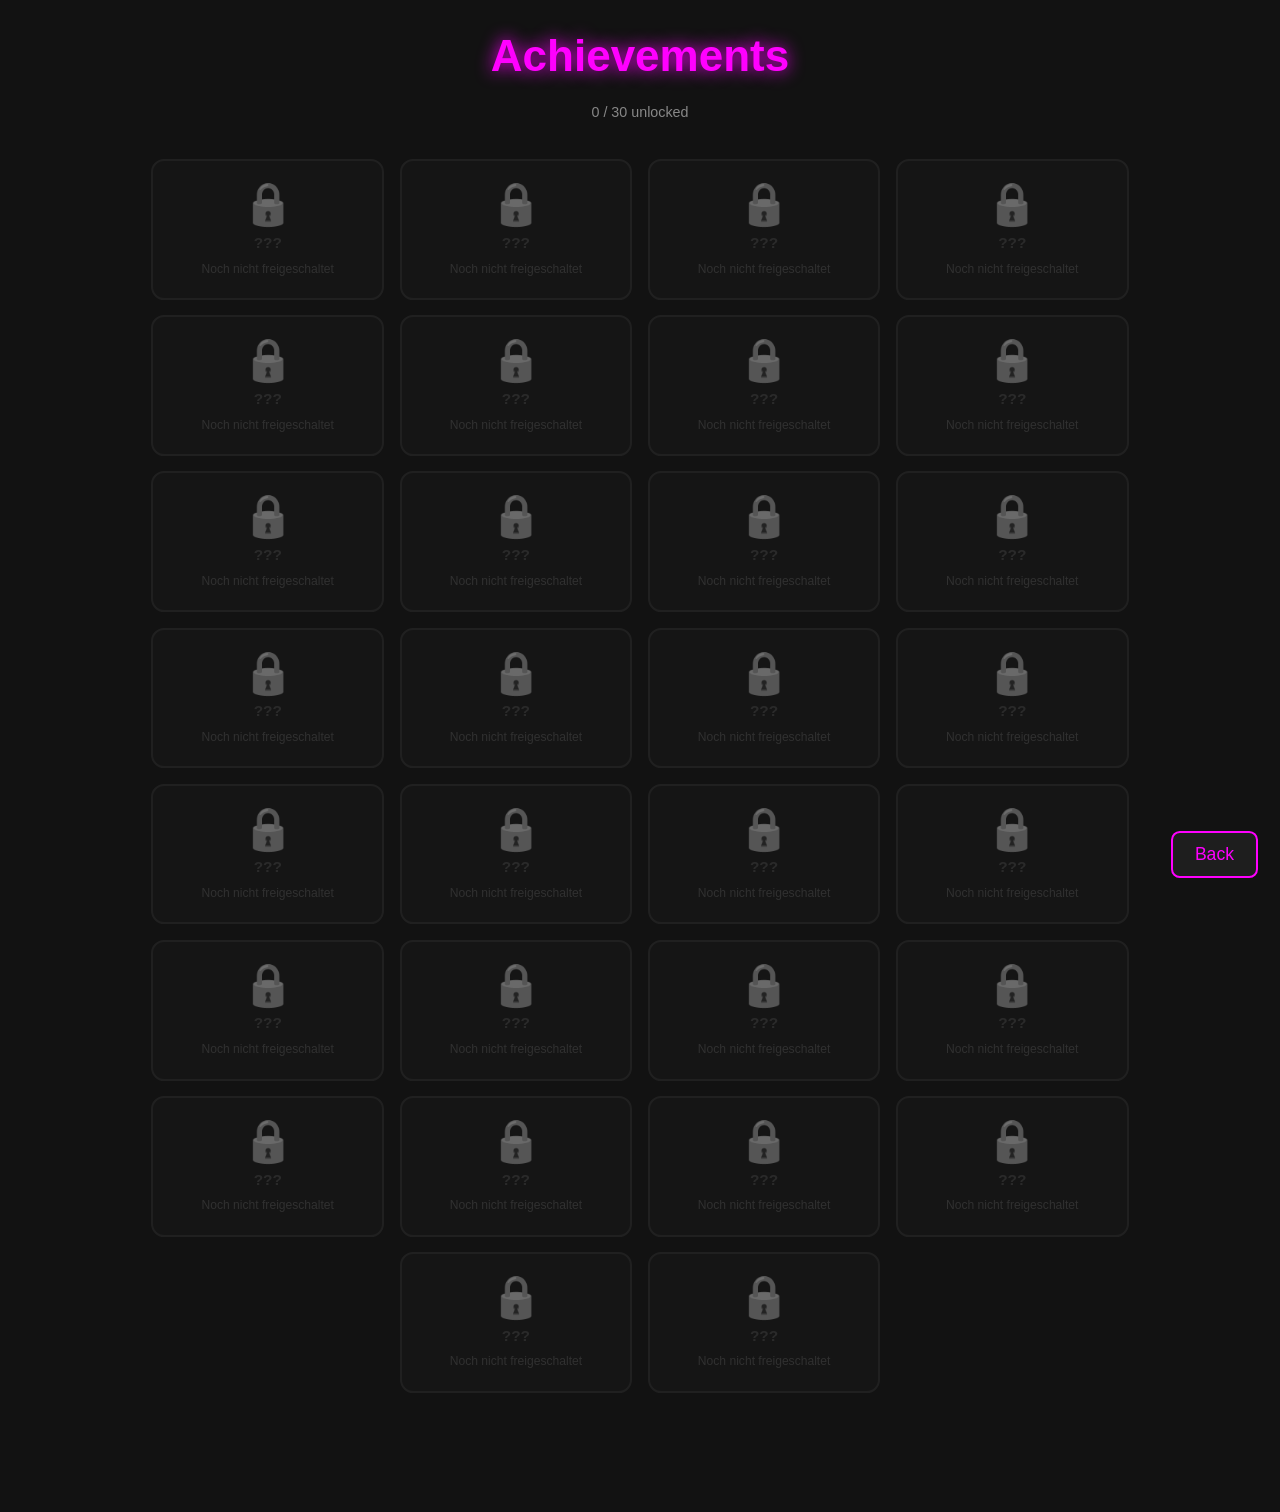
==== achievements.html @ 86df2f3c "Patch V8.0" ====
<!DOCTYPE html>
<html lang="de">
<head>
    <meta charset="UTF-8">
    <title>Achievements – Ani Ranker</title>
    <link rel="icon" type="image/png" href="assets/icon.png">
    <link rel="stylesheet" href="style.css">
    <style>
        html { zoom: 1.10; }

        .ach-header {
            display: flex;
            flex-direction: column;
            align-items: center;
            margin-bottom: 8px;
        }

        .ach-counter {
            color: #888;
            font-size: 13px;
            margin-top: -6px;
            margin-bottom: 18px;
        }

        .ach-grid {
            display: flex;
            flex-wrap: wrap;
            gap: 14px;
            justify-content: center;
            padding: 10px 20px 100px;
            max-width: 900px;
            margin: 0 auto;
        }

        .ach-card {
            background: #1a1a1a;
            border: 2px solid #ff00ff;
            border-radius: 12px;
            width: 180px;
            padding: 20px 14px 18px;
            display: flex;
            flex-direction: column;
            align-items: center;
            gap: 8px;
            text-align: center;
            box-shadow: 0 0 12px #ff00ff44;
            transition: transform 0.15s, box-shadow 0.2s;
        }

        .ach-card:hover {
            transform: translateY(-3px);
            box-shadow: 0 0 22px #ff00ff88;
        }

        .ach-card.locked {
            border-color: #333;
            box-shadow: none;
            opacity: 0.45;
            filter: grayscale(1);
        }

        .ach-card.locked:hover {
            transform: none;
            box-shadow: none;
        }

        .ach-icon {
            font-size: 38px;
            line-height: 1;
        }

        .ach-title {
            font-size: 14px;
            font-weight: bold;
            color: #ff00ff;
        }

        .ach-desc {
            font-size: 11px;
            color: #aaa;
            line-height: 1.45;
        }

        .ach-card.locked .ach-desc {
            color: #555;
        }

        .ach-lock-icon {
            font-size: 13px;
            color: #555;
            margin-top: 2px;
        }

        .ach-date {
            font-size: 10px;
            color: #555;
            margin-top: 2px;
        }
    </style>
</head>
<body>

<div class="ach-header">
    <h1>Achievements</h1>
    <p class="ach-counter" id="ach-counter"></p>
</div>

<div class="ach-grid" id="ach-grid"></div>

<a href="index.html"><button class="back-btn">Back</button></a>

<script src="achievements.js"></script>
<script>
    const grid = document.getElementById('ach-grid');
    const counter = document.getElementById('ach-counter');
    const unlocked = achGetUnlocked();

    counter.textContent = `${unlocked.length} / ${ACHIEVEMENTS.length} unlocked`;

    // Freigeschaltete zuerst
    const sorted = [...ACHIEVEMENTS].sort((a, b) => {
        const aU = unlocked.includes(a.id);
        const bU = unlocked.includes(b.id);
        if (aU && !bU) return -1;
        if (!aU && bU) return 1;
        return 0;
    });

    for (const ach of sorted) {
        const isUnlocked = unlocked.includes(ach.id);
        const card = document.createElement('div');
        card.className = 'ach-card' + (isUnlocked ? '' : ' locked');
        card.innerHTML = `
            <div class="ach-icon">${isUnlocked ? ach.icon : '🔒'}</div>
            <div class="ach-title">${isUnlocked ? ach.title : '???'}</div>
            <div class="ach-desc">${isUnlocked ? ach.desc : 'Noch nicht freigeschaltet'}</div>
        `;
        grid.appendChild(card);
    }
</script>
</body>
</html>
---- style.css ----
body {
    background: #121212;
    color: white;
    text-align: center;
    font-family: sans-serif;
}

/* Titel */
h1 {
    font-size: 40px;
    color: #ff00ff; /* Magenta */
    margin-top: 20px;
}

/* Slots */
#slots {
    display: flex;
    justify-content: center;
    gap: 20px;
    margin: 20px;
}

.slot {
    display: flex;
    flex-direction: column;
    align-items: center;
}

/* Boxen */
.box {
    width: 150px;
    height: 195px;
    border: 3px solid #ff00ff;
    border-radius: 10px;
    overflow: hidden;
    display: flex;
    align-items: center;
    justify-content: center;
    margin-bottom: 5px;
    background: #1e1e1e;
}

/* Buttons unter Slots */
button {
    background: #1e1e1e;
    color: #ff00ff;
    border: 2px solid #ff00ff;
    padding: 10px 20px;
    cursor: pointer;
    font-size: 16px;
}

/* Hover Effekt 🔥 */
.slot button:hover {
    background: #ff00ff;
    color: black;
}

/* Aktueller Charakter (Classic) */
#image-container {
    display: flex;
    justify-content: center;
}

#image-container img {
    width: 150px;
    height: 195px;
    object-fit: cover;
    border: 3px solid #ff00ff;
    border-radius: 10px;
    box-shadow: 0 0 28px #ff00ffbb;
    margin: 16px 0 8px;
}

/* Control Buttons */
#controls button {
    background: #1e1e1e;
    color: #ff00ff;
    border: 2px solid #ff00ff;
    padding: 10px 20px;
    margin: 10px;
    cursor: pointer;
}

/* Hover Effekt */
#controls button:hover {
    background: #ff00ff;
    color: black;
}

/* Bilder in Slots skalieren */
.box img {
    width: 100%;
    height: 100%;
    object-fit: cover;
}

.box {
    box-shadow: 0 0 10px #ff00ff55;
}

h1 {
    text-shadow: 0 0 15px #ff00ff;
}

/* Disabled Zustand klar sichtbar */
button:disabled {
    opacity: 0.3;
    cursor: not-allowed;
    border-color: #555;
    color: #555;
}

/* Speziell für Slot Buttons */
.slot button:disabled {
    background: #111;
    box-shadow: none;
}

.box {
    transition: 0.2s;
}

.box.filled {
    box-shadow: 0 0 15px #ff00ff;
}



.screen {
    display: none;
}

.screen.active {
    display: block;
}

/* KMK Layout */
#kmk-container {
    display: flex;
    justify-content: center;
    gap: 40px;
    margin-top: 40px;
}

.kmk-card {
    display: flex;
    flex-direction: column;
    align-items: center;
}

.kmk-box {
    width: 180px;
    height: 234px;
    border: 4px solid #ff00ff;
    border-radius: 10px;
    overflow: hidden;
    display: flex;
    align-items: center;
    justify-content: center;
    margin-bottom: 10px;
    box-shadow: 0 0 12px #ff00ff44;
}

/* Bilder skalieren */
.kmk-box img {
    width: 100%;
    height: 100%;
    object-fit: cover;
}

/* Buttons */
.kmk-buttons button {
    margin: 3px;
}

/* Farben nach Auswahl */
.kiss { border-color: blue; }
.marry { border-color: gold; }
.kill { border-color: red; }


.screen {
    display: none;
    position: relative;
    z-index: 1;
}

.screen.active {
    display: block;
    z-index: 10;
}

.menu {
    display: flex;
    flex-direction: column; /* 🔥 DAS ist der Key */
    align-items: center;
    gap: 10px;
    margin-top: 40px;
}

.menu a {
    width: 220px;
}

.menu a button {
    width: 100%;
}

/* KMK */
#kmk-container {
    display: flex;
    justify-content: center;
    gap: 40px;
}

.kmk-box {
    width: 180px;
    height: 234px;
    border: 3px solid #ff00ff;
    border-radius: 10px;
    overflow: hidden;
}

.kiss { border-color: blue; }
.marry { border-color: gold; }
.kill { border-color: red; }

button:disabled {
    opacity: 0.3;
    cursor: not-allowed;
}

button:hover:not(:disabled) {
    background: #ff00ff;
    color: black;
}

/* KMK Button Abstand */
.kmk-buttons {
    display: flex;
    gap: 10px;
    margin-top: 10px;
}


/* START / RESTART mittig unten */
#kmkStartBtn, #startBtn {
    position: fixed;
    bottom: 20px;
    left: 50%;
    transform: translateX(-50%);
}

.lexikon-shortcut-link {
    position: fixed;
    bottom: 20px;
    left: 70px;
    text-decoration: none;
}

.lexikon-shortcut-btn {
    width: 44px;
    height: 44px;
    padding: 0;
    display: flex;
    align-items: center;
    justify-content: center;
    border-radius: 8px;
}

/* BACK Button unten rechts */
.back-btn {
    position: fixed;
    bottom: 20px;
    right: 20px;
}

button {
    border-radius: 8px;
}

.kmk-card {
    padding: 10px;
}

/* ========== LEXIKON ========== */

#lexikon-sort-bar {
    display: flex;
    align-items: center;
    justify-content: center;
    gap: 10px;
    margin-bottom: 12px;
    color: #ccc;
    font-size: 14px;
}

#lexikon-search-bar {
    display: flex;
    justify-content: center;
    margin-bottom: 20px;
}

#lexikon-search {
    background: #1e1e1e;
    color: #ccc;
    border: 2px solid #333;
    border-radius: 6px;
    padding: 6px 14px;
    font-size: 14px;
    width: 280px;
    outline: none;
    transition: border-color 0.2s;
}

#lexikon-search::placeholder {
    color: #555;
}

#lexikon-search:focus,
#lexikon-search:hover {
    border-color: #ff00ff;
}

#lexikon-sort {
    background: #1e1e1e;
    color: #ccc;
    border: 2px solid #333;
    border-radius: 6px;
    padding: 4px 10px;
    font-size: 14px;
    cursor: pointer;
    outline: none;
    transition: border-color 0.2s;
}

#lexikon-sort:focus,
#lexikon-sort:hover {
    border-color: #ff00ff;
}

.sort-dir-btn {
    background: #1e1e1e;
    color: #ff00ff;
    border: 2px solid #ff00ff;
    border-radius: 6px;
    width: 30px;
    height: 30px;
    font-size: 12px;
    cursor: pointer;
    line-height: 1;
    transition: border-color 0.2s, color 0.2s;
    padding: 0;
}

.sort-dir-btn:hover {
    background: #ff00ff22;
}

.lexikon-grid-grouped {
    display: block !important;
    padding: 0 20px 80px !important;
}

.lexikon-group {
    max-width: 1400px;
    margin: 0 auto 32px;
}

.lexikon-group-heading {
    color: #ff00ff;
    font-size: 18px;
    border-bottom: 1px solid #333;
    padding-bottom: 6px;
    margin-bottom: 14px;
    margin-top: 0;
}

.lexikon-group-cards {
    display: flex;
    flex-wrap: wrap;
    gap: 12px;
    justify-content: flex-start;
}

#lexikon-grid {
    display: flex;
    flex-wrap: wrap;
    gap: 12px;
    justify-content: center;
    padding: 10px 20px 80px;
    max-width: 1400px;
    margin: 0 auto;
}

.lexikon-card {
    background: #1e1e1e;
    border: 2px solid #333;
    border-radius: 10px;
    cursor: pointer;
    width: 110px;
    text-align: center;
    padding: 8px;
    transition: border-color 0.2s, transform 0.15s;
    overflow: hidden;
}

.lexikon-card:hover {
    border-color: #ff00ff;
    transform: scale(1.05);
    box-shadow: 0 0 10px #ff00ff55;
}

.lexikon-card img {
    width: 90px;
    height: 90px;
    object-fit: cover;
    border-radius: 6px;
    display: block;
    margin: 0 auto;
}

.lexikon-name {
    display: block;
    font-size: 11px;
    color: #ccc;
    margin-top: 6px;
    white-space: nowrap;
    overflow: hidden;
    text-overflow: ellipsis;
}

/* Modal */
.modal-overlay {
    position: fixed;
    top: 0; left: 0;
    width: 100%; height: 100%;
    background: rgba(0, 0, 0, 0.8);
    display: flex;
    align-items: center;
    justify-content: center;
    z-index: 1000;
}

.modal-box {
    background: #1e1e1e;
    border: 2px solid #ff00ff;
    border-radius: 12px;
    padding: 28px 24px 24px;
    max-width: 360px;
    width: 90%;
    position: relative;
    text-align: center;
    box-shadow: 0 0 30px #ff00ff44;
}

.modal-close {
    position: absolute;
    top: 10px; right: 14px;
    background: none;
    border: none;
    color: #888;
    font-size: 20px;
    cursor: pointer;
    line-height: 1;
    padding: 0;
}

.modal-close:hover {
    color: #ff00ff;
}

.modal-box img {
    width: 160px;
    height: 160px;
    object-fit: cover;
    border-radius: 10px;
    border: 2px solid #555;
    margin-bottom: 12px;
}

.modal-box h2 {
    color: #ff00ff;
    margin: 0 0 14px;
    font-size: 20px;
}

#modal-table {
    width: 100%;
    border-collapse: collapse;
    text-align: left;
}

#modal-table tr {
    border-bottom: 1px solid #2a2a2a;
}

#modal-table tr:last-child {
    border-bottom: none;
}

.modal-key {
    color: #888;
    padding: 6px 10px 6px 0;
    font-size: 13px;
    white-space: nowrap;
    vertical-align: top;
}

.modal-val {
    color: #fff;
    padding: 6px 0;
    font-size: 13px;
}


/* Footer Links */
.footer-links {
    position: fixed;
    bottom: 15px;
    left: 20px;
    color: #ff00ff;
    font-size: 12px;
}

.footer-links a {
    color: #ff00ff;
    text-decoration: none;
}

.footer-links a:hover {
    text-decoration: underline;
}

@keyframes patch-glow {
    0%, 100% { color: #ff00ff; text-shadow: 0 0 4px #ff00ff; }
    50%       { color: #ff88ff; text-shadow: 0 0 12px #ff00ff, 0 0 24px #ff00ff; }
}

.patch-new {
    animation: patch-glow 1.6s ease-in-out infinite;
    font-weight: bold;
}

.win-modal-buttons {
    display: flex;
    gap: 12px;
    justify-content: center;
    margin-top: 16px;
}

.copy-share-btn {
    display: inline-flex;
    align-items: center;
    gap: 6px;
    background: none;
    border: 1px solid #ff00ff;
    color: #ff00ff;
    border-radius: 8px;
    padding: 6px 14px;
    font-size: 13px;
    cursor: pointer;
    margin-bottom: 4px;
    transition: background 0.15s, color 0.15s;
}

.copy-share-btn:hover {
    background: #ff00ff22;
}


/* Allgemeine Seiten Inhalte */
.page-content {
    text-align: center;
    margin-top: 40px;
    color: #ff00ff;
}

/* Impressum */
.impressum-content {
    display: flex;
    flex-direction: column;
    align-items: center;
    justify-content: center;
    margin-top: 80px;

    color: #ff00ff;
    gap: 10px;

    font-size: 20px;
}


/* ===== Anidle ===== */

#anidle-input-area {
    display: flex;
    justify-content: center;
    align-items: flex-start;
    gap: 8px;
    margin: 20px 0 10px;
}

#guess-btn {
    height: 41px;
    white-space: nowrap;
}

#autocomplete-wrapper {
    position: relative;
    width: 300px;
}

#guess-input {
    width: 100%;
    padding: 10px 14px;
    background: #1e1e1e;
    border: 2px solid #ff00ff;
    color: white;
    font-size: 16px;
    border-radius: 8px;
    box-sizing: border-box;
    outline: none;
}

#guess-input:focus {
    box-shadow: 0 0 8px #ff00ff;
}

#autocomplete-list {
    position: absolute;
    top: 100%;
    left: 0;
    right: 0;
    background: #1e1e1e;
    border: 2px solid #ff00ff;
    border-top: none;
    z-index: 100;
    max-height: 200px;
    overflow-y: auto;
    border-radius: 0 0 8px 8px;
}

#autocomplete-list:empty {
    display: none;
}

.autocomplete-item {
    padding: 8px 14px;
    cursor: pointer;
    color: white;
    text-align: left;
    font-size: 14px;
}

.autocomplete-item:hover {
    background: #ff00ff;
    color: black;
}

.guess-row {
    display: flex;
    justify-content: center;
    gap: 6px;
    margin: 4px 0;
}

.guess-cell {
    width: 100px;
    min-height: 70px;
    display: flex;
    align-items: center;
    justify-content: center;
    border: 2px solid #555;
    background: #1e1e1e;
    font-size: 13px;
    text-align: center;
    border-radius: 6px;
    padding: 6px;
    box-sizing: border-box;
    word-break: break-word;
}

.guess-cell img {
    max-width: 100%;
    max-height: 60px;
    object-fit: contain;
}

.guess-cell.correct {
    background: #1a5c1a;
    border-color: #22bb22;
    color: #aaffaa;
}

.guess-cell.wrong {
    background: #5c1a1a;
    border-color: #bb2222;
    color: #ffaaaa;
}

.guess-cell.partial {
    background: #7a3e00;
    border-color: #cc6600;
    color: #ffcc88;
}

/* Colorblind mode overrides */
body.colorblind-mode .guess-cell.correct {
    background: #00285c;
    border-color: #2288ff;
    color: #88ccff;
}

body.colorblind-mode .guess-cell.wrong {
    background: #5c3200;
    border-color: #ff8800;
    color: #ffd088;
}

body.colorblind-mode .guess-cell.partial {
    background: #4a4a00;
    border-color: #dddd00;
    color: #ffffaa;
}

/* Colorblind toggle */
#guess-btn-wrap {
    display: flex;
    flex-direction: row;
    align-items: center;
    gap: 8px;
}

.colorblind-toggle {
    display: flex;
    align-items: center;
    gap: 5px;
    cursor: pointer;
    color: #888;
    user-select: none;
}

.colorblind-toggle svg {
    flex-shrink: 0;
}

.colorblind-toggle input {
    display: none;
}

.cb-slider {
    width: 30px;
    height: 16px;
    background: #444;
    border-radius: 8px;
    position: relative;
    transition: background 0.2s;
    flex-shrink: 0;
}

.cb-slider::after {
    content: '';
    position: absolute;
    width: 12px;
    height: 12px;
    background: #aaa;
    border-radius: 50%;
    top: 2px;
    left: 2px;
    transition: left 0.2s, background 0.2s;
}

.colorblind-toggle input:checked ~ .cb-slider {
    background: #5500aa;
}

.colorblind-toggle input:checked ~ .cb-slider::after {
    left: 16px;
    background: #ff00ff;
}

body.colorblind-mode .colorblind-toggle {
    color: #ff00ff;
}

.header-cell {
    background: #2a2a2a;
    border-color: #ff00ff;
    color: #ff00ff;
    font-weight: bold;
    min-height: 40px;
    font-size: 12px;
}

@keyframes anidle-slide-in {
    from {
        opacity: 0;
        transform: translateY(-16px);
    }
    to {
        opacity: 1;
        transform: translateY(0);
    }
}

#guess-list .guess-row {
    animation: anidle-slide-in 0.25s ease;
}

#hints-area {
    display: flex;
    gap: 12px;
    justify-content: center;
    margin: 14px 0 18px;
    flex-wrap: wrap;
}

.hint-box {
    min-width: 170px;
    padding: 10px 16px;
    border-radius: 8px;
    border: 2px solid;
    text-align: center;
    font-size: 14px;
    transition: background 0.3s, border-color 0.3s;
}

.hint-box.locked {
    background: #1e1e1e;
    border-color: #555;
    color: #777;
}

.hint-box.unlocked {
    background: #2a002a;
    border-color: #ff00ff;
    color: #ff88ff;
}

.hint-box.revealed {
    background: #1a5c1a;
    border-color: #22bb22;
    color: #aaffaa;
}

.hint-lock-text {
    font-size: 13px;
}

.hint-btn {
    background: none;
    border: none;
    color: #ff88ff;
    cursor: pointer;
    font-size: 14px;
    font-family: inherit;
    padding: 0;
}

.hint-btn:hover {
    color: #ffffff;
    text-decoration: underline;
}

.hint-reveal-label {
    color: #aaffaa;
    font-weight: bold;
    margin-right: 4px;
}

.hint-reveal-value {
    color: #ffffff;
}

#win-screen {
    margin: 20px 0 60px;
}

#win-message {
    color: #22bb22;
    font-size: 22px;
    text-shadow: 0 0 10px #22bb22;
    margin-bottom: 12px;
}


/* ========== ACHIEVEMENT POPUP ========== */

.achievement-popup {
    position: fixed;
    top: 24px;
    left: 50%;
    transform: translateX(-50%) translateY(-120%);
    z-index: 9999;
    cursor: pointer;
    transition: transform 0.45s cubic-bezier(0.22, 1, 0.36, 1), opacity 0.45s ease;
    opacity: 0;
}

.achievement-popup--show {
    transform: translateX(-50%) translateY(0);
    opacity: 1;
}

.achievement-popup--hide {
    transform: translateX(-50%) translateY(-120%);
    opacity: 0;
}

.achievement-popup-inner {
    background: #1a1a1a;
    border: 2px solid #ff00ff;
    border-radius: 14px;
    padding: 16px 24px 14px;
    min-width: 240px;
    max-width: 320px;
    text-align: center;
    box-shadow: 0 0 32px #ff00ff66, 0 8px 24px rgba(0,0,0,0.6);
    animation: ach-glow-pulse 1.8s ease-in-out infinite;
}

@keyframes ach-glow-pulse {
    0%, 100% { box-shadow: 0 0 20px #ff00ff44, 0 8px 24px rgba(0,0,0,0.6); }
    50%       { box-shadow: 0 0 40px #ff00ffaa, 0 8px 24px rgba(0,0,0,0.6); }
}

.achievement-popup-label {
    font-size: 11px;
    color: #ff88ff;
    letter-spacing: 0.08em;
    text-transform: uppercase;
    margin-bottom: 8px;
}

.achievement-popup-icon {
    font-size: 36px;
    line-height: 1;
    margin-bottom: 6px;
}

.achievement-popup-title {
    font-size: 16px;
    font-weight: bold;
    color: #ff00ff;
    text-shadow: 0 0 8px #ff00ff;
    margin-bottom: 4px;
}

.achievement-popup-desc {
    font-size: 12px;
    color: #aaa;
    line-height: 1.45;
}
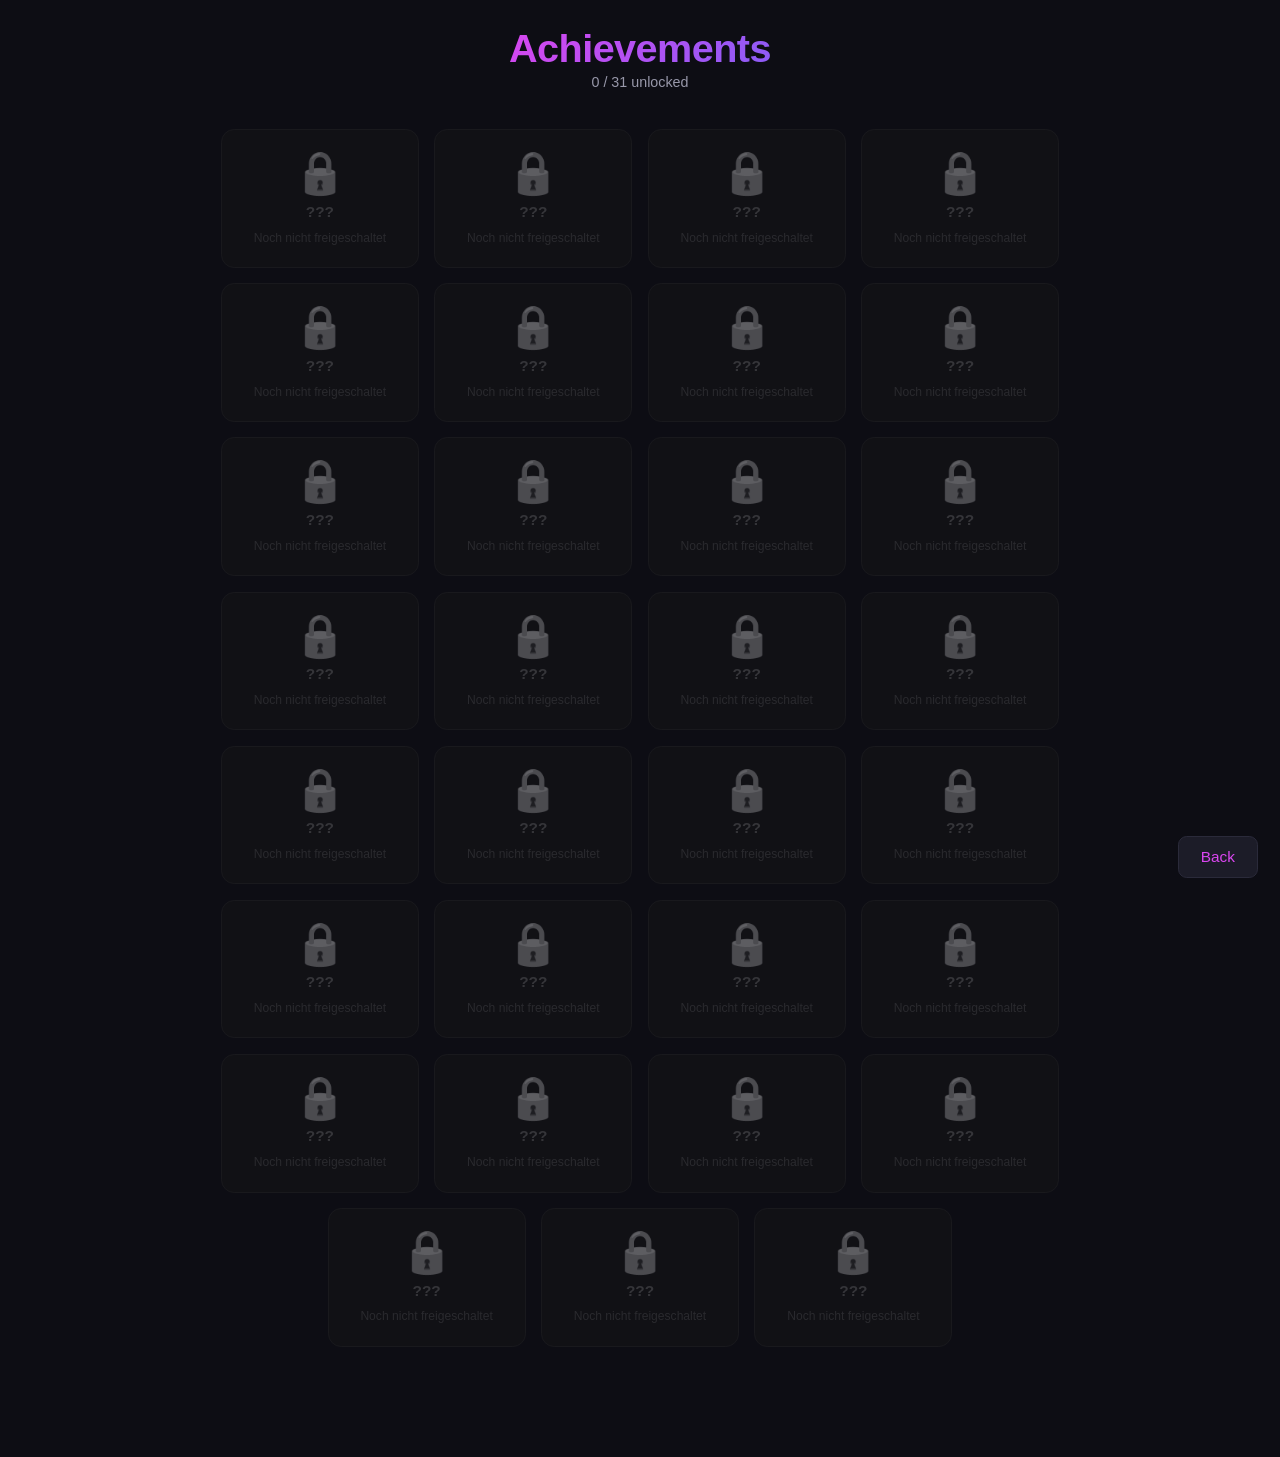
==== commit d887863b: "Patch V9.1" ====
--- a/achievements.html
+++ b/achievements.html
@@ -16,7 +16,7 @@
         }
 
         .ach-counter {
-            color: #888;
+            color: var(--text-muted);
             font-size: 13px;
             margin-top: -6px;
             margin-bottom: 18px;
@@ -33,9 +33,9 @@
         }
 
         .ach-card {
-            background: #1a1a1a;
-            border: 2px solid #ff00ff;
-            border-radius: 12px;
+            background: var(--bg-card);
+            border: 1.5px solid var(--border);
+            border-radius: var(--radius);
             width: 180px;
             padding: 20px 14px 18px;
             display: flex;
@@ -43,25 +43,27 @@
             align-items: center;
             gap: 8px;
             text-align: center;
-            box-shadow: 0 0 12px #ff00ff44;
-            transition: transform 0.15s, box-shadow 0.2s;
+            box-shadow: 0 2px 12px rgba(0,0,0,0.3);
+            transition: all 0.2s ease;
         }
 
         .ach-card:hover {
             transform: translateY(-3px);
-            box-shadow: 0 0 22px #ff00ff88;
+            border-color: var(--accent);
+            box-shadow: 0 8px 24px rgba(217,70,239,0.15);
         }
 
         .ach-card.locked {
-            border-color: #333;
+            border-color: var(--border);
             box-shadow: none;
-            opacity: 0.45;
+            opacity: 0.4;
             filter: grayscale(1);
         }
 
         .ach-card.locked:hover {
             transform: none;
             box-shadow: none;
+            border-color: var(--border);
         }
 
         .ach-icon {
@@ -72,7 +74,7 @@
         .ach-title {
             font-size: 14px;
             font-weight: bold;
-            color: #ff00ff;
+            color: var(--accent);
         }
 
         .ach-desc {
--- a/style.css
+++ b/style.css
@@ -1,18 +1,96 @@
+/* ============================================================
+   AniRanker – Redesigned Theme
+   Dark with magenta-violet gradient accents
+   ============================================================ */
+
+:root {
+    --bg-dark: #0d0d14;
+    --bg-card: #16161f;
+    --bg-elevated: #1c1c28;
+    --border: #2a2a3a;
+    --border-hover: #4a4a6a;
+    --accent: #d946ef;
+    --accent-light: #e879f9;
+    --accent-dark: #a21caf;
+    --accent-glow: rgba(217, 70, 239, 0.4);
+    --accent-subtle: rgba(217, 70, 239, 0.1);
+    --gradient: linear-gradient(135deg, #d946ef, #8b5cf6);
+    --gradient-soft: linear-gradient(135deg, rgba(217,70,239,0.15), rgba(139,92,246,0.08));
+    --text: #e8e8f0;
+    --text-muted: #9898aa;
+    --text-dim: #6a6a7a;
+    --radius: 12px;
+    --radius-sm: 8px;
+    --shadow: 0 4px 24px rgba(0,0,0,0.4);
+    --shadow-glow: 0 0 20px var(--accent-glow);
+}
+
+* {
+    box-sizing: border-box;
+}
+
 body {
-    background: #121212;
-    color: white;
+    background: var(--bg-dark);
+    color: var(--text);
     text-align: center;
-    font-family: sans-serif;
-}
-
-/* Titel */
+    font-family: 'Inter', -apple-system, BlinkMacSystemFont, 'Segoe UI', sans-serif;
+    margin: 0;
+    min-height: 100vh;
+}
+
+/* ===== TYPOGRAPHY ===== */
+
 h1 {
-    font-size: 40px;
-    color: #ff00ff; /* Magenta */
-    margin-top: 20px;
-}
-
-/* Slots */
+    font-size: 36px;
+    font-weight: 700;
+    background: var(--gradient);
+    -webkit-background-clip: text;
+    -webkit-text-fill-color: transparent;
+    background-clip: text;
+    margin: 24px 0 8px;
+    letter-spacing: -0.5px;
+}
+
+h2 {
+    color: var(--accent);
+    font-weight: 600;
+}
+
+/* ===== BUTTONS (Global) ===== */
+
+button {
+    background: var(--bg-elevated);
+    color: var(--accent);
+    border: 1.5px solid var(--border);
+    padding: 10px 20px;
+    cursor: pointer;
+    font-size: 14px;
+    font-weight: 500;
+    border-radius: var(--radius-sm);
+    transition: all 0.2s ease;
+    font-family: inherit;
+}
+
+button:hover:not(:disabled) {
+    border-color: var(--accent);
+    background: var(--accent-subtle);
+    box-shadow: var(--shadow-glow);
+    transform: translateY(-1px);
+}
+
+button:active:not(:disabled) {
+    transform: translateY(0);
+}
+
+button:disabled {
+    opacity: 0.3;
+    cursor: not-allowed;
+    border-color: var(--border);
+    color: var(--text-dim);
+}
+
+/* ===== CLASSIC MODE ===== */
+
 #slots {
     display: flex;
     justify-content: center;
@@ -26,37 +104,55 @@
     align-items: center;
 }
 
-/* Boxen */
+.slot-name {
+    font-size: 12px;
+    color: var(--text-muted);
+    margin-bottom: 4px;
+    max-width: 150px;
+    overflow: hidden;
+    text-overflow: ellipsis;
+    white-space: nowrap;
+}
+
 .box {
     width: 150px;
     height: 195px;
-    border: 3px solid #ff00ff;
-    border-radius: 10px;
+    border: 2px solid var(--border);
+    border-radius: var(--radius);
     overflow: hidden;
     display: flex;
     align-items: center;
     justify-content: center;
-    margin-bottom: 5px;
-    background: #1e1e1e;
-}
-
-/* Buttons unter Slots */
-button {
-    background: #1e1e1e;
-    color: #ff00ff;
-    border: 2px solid #ff00ff;
-    padding: 10px 20px;
-    cursor: pointer;
-    font-size: 16px;
-}
-
-/* Hover Effekt 🔥 */
-.slot button:hover {
-    background: #ff00ff;
-    color: black;
-}
-
-/* Aktueller Charakter (Classic) */
+    margin-bottom: 8px;
+    background: var(--bg-card);
+    box-shadow: 0 2px 12px rgba(0,0,0,0.3);
+    transition: all 0.25s ease;
+}
+
+.box:hover {
+    border-color: var(--border-hover);
+}
+
+.box img {
+    width: 100%;
+    height: 100%;
+    object-fit: cover;
+}
+
+.box.filled {
+    border-color: var(--accent);
+    box-shadow: var(--shadow-glow);
+}
+
+.slot button {
+    width: 100%;
+}
+
+.slot button:disabled {
+    background: var(--bg-dark);
+    box-shadow: none;
+}
+
 #image-container {
     display: flex;
     justify-content: center;
@@ -66,76 +162,20 @@
     width: 150px;
     height: 195px;
     object-fit: cover;
-    border: 3px solid #ff00ff;
-    border-radius: 10px;
-    box-shadow: 0 0 28px #ff00ffbb;
+    border: 2px solid var(--accent);
+    border-radius: var(--radius);
+    box-shadow: 0 0 30px var(--accent-glow), 0 8px 32px rgba(0,0,0,0.5);
     margin: 16px 0 8px;
-}
-
-/* Control Buttons */
-#controls button {
-    background: #1e1e1e;
-    color: #ff00ff;
-    border: 2px solid #ff00ff;
-    padding: 10px 20px;
-    margin: 10px;
-    cursor: pointer;
-}
-
-/* Hover Effekt */
-#controls button:hover {
-    background: #ff00ff;
-    color: black;
-}
-
-/* Bilder in Slots skalieren */
-.box img {
-    width: 100%;
-    height: 100%;
-    object-fit: cover;
-}
-
-.box {
-    box-shadow: 0 0 10px #ff00ff55;
-}
-
-h1 {
-    text-shadow: 0 0 15px #ff00ff;
-}
-
-/* Disabled Zustand klar sichtbar */
-button:disabled {
-    opacity: 0.3;
-    cursor: not-allowed;
-    border-color: #555;
-    color: #555;
-}
-
-/* Speziell für Slot Buttons */
-.slot button:disabled {
-    background: #111;
-    box-shadow: none;
-}
-
-.box {
-    transition: 0.2s;
-}
-
-.box.filled {
-    box-shadow: 0 0 15px #ff00ff;
-}
-
-
-
-.screen {
-    display: none;
-}
-
-.screen.active {
-    display: block;
-}
-
-/* KMK Layout */
+    animation: float-pulse 3s ease-in-out infinite;
+}
+
+@keyframes float-pulse {
+    0%, 100% { transform: translateY(0); }
+    50% { transform: translateY(-4px); }
+}
+
+/* ===== KMK MODE ===== */
+
 #kmk-container {
     display: flex;
     justify-content: center;
@@ -147,104 +187,57 @@
     display: flex;
     flex-direction: column;
     align-items: center;
+    padding: 10px;
+}
+
+.kmk-char-name {
+    font-size: 13px;
+    color: var(--text-muted);
+    margin-top: 6px;
 }
 
 .kmk-box {
     width: 180px;
     height: 234px;
-    border: 4px solid #ff00ff;
-    border-radius: 10px;
+    border: 2px solid var(--border);
+    border-radius: var(--radius);
     overflow: hidden;
     display: flex;
     align-items: center;
     justify-content: center;
     margin-bottom: 10px;
-    box-shadow: 0 0 12px #ff00ff44;
-}
-
-/* Bilder skalieren */
+    background: var(--bg-card);
+    box-shadow: 0 2px 16px rgba(0,0,0,0.3);
+    transition: all 0.3s ease;
+}
+
 .kmk-box img {
     width: 100%;
     height: 100%;
     object-fit: cover;
 }
 
-/* Buttons */
+.kmk-buttons {
+    display: flex;
+    gap: 8px;
+    margin-top: 10px;
+}
+
 .kmk-buttons button {
-    margin: 3px;
-}
-
-/* Farben nach Auswahl */
-.kiss { border-color: blue; }
-.marry { border-color: gold; }
-.kill { border-color: red; }
-
-
-.screen {
-    display: none;
-    position: relative;
-    z-index: 1;
-}
-
-.screen.active {
-    display: block;
-    z-index: 10;
-}
-
-.menu {
-    display: flex;
-    flex-direction: column; /* 🔥 DAS ist der Key */
-    align-items: center;
-    gap: 10px;
-    margin-top: 40px;
-}
-
-.menu a {
-    width: 220px;
-}
-
-.menu a button {
-    width: 100%;
-}
-
-/* KMK */
-#kmk-container {
-    display: flex;
-    justify-content: center;
-    gap: 40px;
-}
-
-.kmk-box {
-    width: 180px;
-    height: 234px;
-    border: 3px solid #ff00ff;
-    border-radius: 10px;
-    overflow: hidden;
-}
-
-.kiss { border-color: blue; }
-.marry { border-color: gold; }
-.kill { border-color: red; }
-
-button:disabled {
-    opacity: 0.3;
-    cursor: not-allowed;
-}
-
-button:hover:not(:disabled) {
-    background: #ff00ff;
-    color: black;
-}
-
-/* KMK Button Abstand */
-.kmk-buttons {
-    display: flex;
-    gap: 10px;
-    margin-top: 10px;
-}
-
-
-/* START / RESTART mittig unten */
+    font-size: 13px;
+    padding: 8px 14px;
+}
+
+.kiss { border-color: #3b82f6 !important; box-shadow: 0 0 16px rgba(59,130,246,0.4) !important; }
+.marry { border-color: #eab308 !important; box-shadow: 0 0 16px rgba(234,179,8,0.4) !important; }
+.kill { border-color: #ef4444 !important; box-shadow: 0 0 16px rgba(239,68,68,0.4) !important; }
+
+.kmk-btn-kiss { background: rgba(59,130,246,0.15) !important; color: #60a5fa !important; border-color: #3b82f6 !important; }
+.kmk-btn-marry { background: rgba(234,179,8,0.15) !important; color: #fbbf24 !important; border-color: #eab308 !important; }
+.kmk-btn-kill { background: rgba(239,68,68,0.15) !important; color: #f87171 !important; border-color: #ef4444 !important; }
+
+/* ===== FIXED BUTTONS ===== */
+
 #kmkStartBtn, #startBtn {
     position: fixed;
     bottom: 20px;
@@ -266,25 +259,40 @@
     display: flex;
     align-items: center;
     justify-content: center;
-    border-radius: 8px;
-}
-
-/* BACK Button unten rechts */
+    border-radius: var(--radius-sm);
+}
+
 .back-btn {
     position: fixed;
     bottom: 20px;
     right: 20px;
 }
 
-button {
-    border-radius: 8px;
-}
-
-.kmk-card {
-    padding: 10px;
-}
-
-/* ========== LEXIKON ========== */
+/* ===== SCREENS ===== */
+
+.screen {
+    display: none;
+    position: relative;
+    z-index: 1;
+}
+
+.screen.active {
+    display: block;
+    z-index: 10;
+}
+
+.menu {
+    display: flex;
+    flex-direction: column;
+    align-items: center;
+    gap: 10px;
+    margin-top: 40px;
+}
+
+.menu a { width: 220px; text-decoration: none; }
+.menu a button { width: 100%; }
+
+/* ===== LEXIKON ===== */
 
 #lexikon-sort-bar {
     display: flex;
@@ -292,7 +300,7 @@
     justify-content: center;
     gap: 10px;
     margin-bottom: 12px;
-    color: #ccc;
+    color: var(--text-muted);
     font-size: 14px;
 }
 
@@ -303,59 +311,59 @@
 }
 
 #lexikon-search {
-    background: #1e1e1e;
-    color: #ccc;
-    border: 2px solid #333;
-    border-radius: 6px;
-    padding: 6px 14px;
+    background: var(--bg-elevated);
+    color: var(--text);
+    border: 1.5px solid var(--border);
+    border-radius: var(--radius-sm);
+    padding: 8px 16px;
     font-size: 14px;
-    width: 280px;
+    width: 300px;
+    outline: none;
+    transition: border-color 0.2s, box-shadow 0.2s;
+    font-family: inherit;
+}
+
+#lexikon-search::placeholder { color: var(--text-dim); }
+
+#lexikon-search:focus {
+    border-color: var(--accent);
+    box-shadow: 0 0 0 3px var(--accent-subtle);
+}
+
+#lexikon-sort {
+    background: var(--bg-elevated);
+    color: var(--text-muted);
+    border: 1.5px solid var(--border);
+    border-radius: var(--radius-sm);
+    padding: 6px 12px;
+    font-size: 14px;
+    cursor: pointer;
     outline: none;
     transition: border-color 0.2s;
-}
-
-#lexikon-search::placeholder {
-    color: #555;
-}
-
-#lexikon-search:focus,
-#lexikon-search:hover {
-    border-color: #ff00ff;
-}
-
-#lexikon-sort {
-    background: #1e1e1e;
-    color: #ccc;
-    border: 2px solid #333;
-    border-radius: 6px;
-    padding: 4px 10px;
-    font-size: 14px;
-    cursor: pointer;
-    outline: none;
-    transition: border-color 0.2s;
+    font-family: inherit;
 }
 
 #lexikon-sort:focus,
 #lexikon-sort:hover {
-    border-color: #ff00ff;
+    border-color: var(--accent);
 }
 
 .sort-dir-btn {
-    background: #1e1e1e;
-    color: #ff00ff;
-    border: 2px solid #ff00ff;
-    border-radius: 6px;
-    width: 30px;
-    height: 30px;
+    background: var(--bg-elevated);
+    color: var(--accent);
+    border: 1.5px solid var(--border);
+    border-radius: var(--radius-sm);
+    width: 32px;
+    height: 32px;
     font-size: 12px;
     cursor: pointer;
-    line-height: 1;
-    transition: border-color 0.2s, color 0.2s;
     padding: 0;
+    transition: all 0.2s;
 }
 
 .sort-dir-btn:hover {
-    background: #ff00ff22;
+    border-color: var(--accent);
+    background: var(--accent-subtle);
 }
 
 .lexikon-grid-grouped {
@@ -369,12 +377,14 @@
 }
 
 .lexikon-group-heading {
-    color: #ff00ff;
-    font-size: 18px;
-    border-bottom: 1px solid #333;
-    padding-bottom: 6px;
+    color: var(--accent);
+    font-size: 17px;
+    font-weight: 600;
+    border-bottom: 1px solid var(--border);
+    padding-bottom: 8px;
     margin-bottom: 14px;
     margin-top: 0;
+    text-align: left;
 }
 
 .lexikon-group-cards {
@@ -395,28 +405,28 @@
 }
 
 .lexikon-card {
-    background: #1e1e1e;
-    border: 2px solid #333;
-    border-radius: 10px;
+    background: var(--bg-card);
+    border: 1.5px solid var(--border);
+    border-radius: var(--radius);
     cursor: pointer;
     width: 110px;
     text-align: center;
-    padding: 8px;
-    transition: border-color 0.2s, transform 0.15s;
+    padding: 10px 8px;
+    transition: all 0.2s ease;
     overflow: hidden;
 }
 
 .lexikon-card:hover {
-    border-color: #ff00ff;
-    transform: scale(1.05);
-    box-shadow: 0 0 10px #ff00ff55;
+    border-color: var(--accent);
+    transform: translateY(-3px);
+    box-shadow: 0 8px 24px rgba(217,70,239,0.15);
 }
 
 .lexikon-card img {
-    width: 90px;
-    height: 90px;
+    width: 88px;
+    height: 88px;
     object-fit: cover;
-    border-radius: 6px;
+    border-radius: 8px;
     display: block;
     margin: 0 auto;
 }
@@ -424,19 +434,21 @@
 .lexikon-name {
     display: block;
     font-size: 11px;
-    color: #ccc;
-    margin-top: 6px;
+    color: var(--text-muted);
+    margin-top: 8px;
     white-space: nowrap;
     overflow: hidden;
     text-overflow: ellipsis;
 }
 
-/* Modal */
+/* ===== MODAL ===== */
+
 .modal-overlay {
     position: fixed;
     top: 0; left: 0;
     width: 100%; height: 100%;
-    background: rgba(0, 0, 0, 0.8);
+    background: rgba(0, 0, 0, 0.75);
+    backdrop-filter: blur(6px);
     display: flex;
     align-items: center;
     justify-content: center;
@@ -444,46 +456,51 @@
 }
 
 .modal-box {
-    background: #1e1e1e;
-    border: 2px solid #ff00ff;
-    border-radius: 12px;
+    background: var(--bg-elevated);
+    border: 1.5px solid var(--border);
+    border-radius: 16px;
     padding: 28px 24px 24px;
     max-width: 360px;
     width: 90%;
     position: relative;
     text-align: center;
-    box-shadow: 0 0 30px #ff00ff44;
+    box-shadow: 0 24px 64px rgba(0,0,0,0.6), 0 0 40px var(--accent-glow);
+    animation: modal-in 0.3s ease;
+}
+
+@keyframes modal-in {
+    from { opacity: 0; transform: scale(0.92); }
+    to { opacity: 1; transform: scale(1); }
 }
 
 .modal-close {
     position: absolute;
-    top: 10px; right: 14px;
+    top: 12px; right: 16px;
     background: none;
     border: none;
-    color: #888;
+    color: var(--text-dim);
     font-size: 20px;
     cursor: pointer;
-    line-height: 1;
     padding: 0;
-}
-
-.modal-close:hover {
-    color: #ff00ff;
-}
+    transition: color 0.2s;
+}
+
+.modal-close:hover { color: var(--accent); }
 
 .modal-box img {
-    width: 160px;
-    height: 160px;
+    width: 150px;
+    height: 150px;
     object-fit: cover;
-    border-radius: 10px;
-    border: 2px solid #555;
-    margin-bottom: 12px;
+    border-radius: var(--radius);
+    border: 2px solid var(--border);
+    margin-bottom: 14px;
 }
 
 .modal-box h2 {
-    color: #ff00ff;
+    color: var(--accent);
     margin: 0 0 14px;
     font-size: 20px;
+    font-weight: 600;
 }
 
 #modal-table {
@@ -492,50 +509,45 @@
     text-align: left;
 }
 
-#modal-table tr {
-    border-bottom: 1px solid #2a2a2a;
-}
-
-#modal-table tr:last-child {
-    border-bottom: none;
-}
+#modal-table tr { border-bottom: 1px solid var(--border); }
+#modal-table tr:last-child { border-bottom: none; }
 
 .modal-key {
-    color: #888;
-    padding: 6px 10px 6px 0;
+    color: var(--text-dim);
+    padding: 7px 10px 7px 0;
     font-size: 13px;
     white-space: nowrap;
-    vertical-align: top;
 }
 
 .modal-val {
-    color: #fff;
-    padding: 6px 0;
+    color: var(--text);
+    padding: 7px 0;
     font-size: 13px;
 }
 
-
-/* Footer Links */
+/* ===== FOOTER ===== */
+
 .footer-links {
     position: fixed;
     bottom: 15px;
     left: 20px;
-    color: #ff00ff;
     font-size: 12px;
+    color: var(--text-dim);
 }
 
 .footer-links a {
-    color: #ff00ff;
+    color: var(--text-muted);
     text-decoration: none;
+    transition: color 0.2s;
 }
 
 .footer-links a:hover {
-    text-decoration: underline;
+    color: var(--accent);
 }
 
 @keyframes patch-glow {
-    0%, 100% { color: #ff00ff; text-shadow: 0 0 4px #ff00ff; }
-    50%       { color: #ff88ff; text-shadow: 0 0 12px #ff00ff, 0 0 24px #ff00ff; }
+    0%, 100% { color: var(--accent); text-shadow: 0 0 4px var(--accent); }
+    50%       { color: var(--accent-light); text-shadow: 0 0 12px var(--accent), 0 0 24px var(--accent); }
 }
 
 .patch-new {
@@ -543,6 +555,8 @@
     font-weight: bold;
 }
 
+/* ===== WIN MODAL / SHARE ===== */
+
 .win-modal-buttons {
     display: flex;
     gap: 12px;
@@ -555,44 +569,48 @@
     align-items: center;
     gap: 6px;
     background: none;
-    border: 1px solid #ff00ff;
-    color: #ff00ff;
-    border-radius: 8px;
+    border: 1px solid var(--border);
+    color: var(--accent);
+    border-radius: var(--radius-sm);
     padding: 6px 14px;
     font-size: 13px;
     cursor: pointer;
-    margin-bottom: 4px;
-    transition: background 0.15s, color 0.15s;
+    transition: all 0.2s;
 }
 
 .copy-share-btn:hover {
-    background: #ff00ff22;
-}
-
-
-/* Allgemeine Seiten Inhalte */
+    border-color: var(--accent);
+    background: var(--accent-subtle);
+}
+
+/* ===== PAGE CONTENT ===== */
+
 .page-content {
     text-align: center;
     margin-top: 40px;
-    color: #ff00ff;
-}
-
-/* Impressum */
+    color: var(--text-muted);
+}
+
+.page-content h2 {
+    color: var(--accent);
+}
+
+.page-content p {
+    color: var(--text-muted);
+}
+
 .impressum-content {
     display: flex;
     flex-direction: column;
     align-items: center;
     justify-content: center;
     margin-top: 80px;
-
-    color: #ff00ff;
+    color: var(--text-muted);
     gap: 10px;
-
-    font-size: 20px;
-}
-
-
-/* ===== Anidle ===== */
+    font-size: 18px;
+}
+
+/* ===== ANIDLE ===== */
 
 #anidle-input-area {
     display: flex;
@@ -602,10 +620,7 @@
     margin: 20px 0 10px;
 }
 
-#guess-btn {
-    height: 41px;
-    white-space: nowrap;
-}
+#guess-btn { height: 41px; white-space: nowrap; }
 
 #autocomplete-wrapper {
     position: relative;
@@ -615,48 +630,49 @@
 #guess-input {
     width: 100%;
     padding: 10px 14px;
-    background: #1e1e1e;
-    border: 2px solid #ff00ff;
-    color: white;
-    font-size: 16px;
-    border-radius: 8px;
+    background: var(--bg-elevated);
+    border: 1.5px solid var(--border);
+    color: var(--text);
+    font-size: 15px;
+    border-radius: var(--radius-sm);
     box-sizing: border-box;
     outline: none;
+    font-family: inherit;
+    transition: border-color 0.2s, box-shadow 0.2s;
 }
 
 #guess-input:focus {
-    box-shadow: 0 0 8px #ff00ff;
+    border-color: var(--accent);
+    box-shadow: 0 0 0 3px var(--accent-subtle);
 }
 
 #autocomplete-list {
     position: absolute;
     top: 100%;
-    left: 0;
-    right: 0;
-    background: #1e1e1e;
-    border: 2px solid #ff00ff;
+    left: 0; right: 0;
+    background: var(--bg-elevated);
+    border: 1.5px solid var(--accent);
     border-top: none;
     z-index: 100;
     max-height: 200px;
     overflow-y: auto;
-    border-radius: 0 0 8px 8px;
-}
-
-#autocomplete-list:empty {
-    display: none;
-}
+    border-radius: 0 0 var(--radius-sm) var(--radius-sm);
+}
+
+#autocomplete-list:empty { display: none; }
 
 .autocomplete-item {
     padding: 8px 14px;
     cursor: pointer;
-    color: white;
+    color: var(--text);
     text-align: left;
     font-size: 14px;
+    transition: background 0.15s;
 }
 
 .autocomplete-item:hover {
-    background: #ff00ff;
-    color: black;
+    background: var(--accent);
+    color: #000;
 }
 
 .guess-row {
@@ -664,6 +680,7 @@
     justify-content: center;
     gap: 6px;
     margin: 4px 0;
+    animation: anidle-slide-in 0.25s ease;
 }
 
 .guess-cell {
@@ -672,14 +689,15 @@
     display: flex;
     align-items: center;
     justify-content: center;
-    border: 2px solid #555;
-    background: #1e1e1e;
+    border: 1.5px solid var(--border);
+    background: var(--bg-card);
     font-size: 13px;
     text-align: center;
-    border-radius: 6px;
+    border-radius: var(--radius-sm);
     padding: 6px;
     box-sizing: border-box;
     word-break: break-word;
+    transition: all 0.3s ease;
 }
 
 .guess-cell img {
@@ -689,43 +707,42 @@
 }
 
 .guess-cell.correct {
-    background: #1a5c1a;
-    border-color: #22bb22;
-    color: #aaffaa;
+    background: rgba(34, 197, 94, 0.15);
+    border-color: #22c55e;
+    color: #86efac;
 }
 
 .guess-cell.wrong {
-    background: #5c1a1a;
-    border-color: #bb2222;
-    color: #ffaaaa;
+    background: rgba(239, 68, 68, 0.12);
+    border-color: #dc2626;
+    color: #fca5a5;
 }
 
 .guess-cell.partial {
-    background: #7a3e00;
-    border-color: #cc6600;
-    color: #ffcc88;
-}
-
-/* Colorblind mode overrides */
+    background: rgba(245, 158, 11, 0.12);
+    border-color: #d97706;
+    color: #fcd34d;
+}
+
+/* Colorblind mode */
 body.colorblind-mode .guess-cell.correct {
-    background: #00285c;
-    border-color: #2288ff;
-    color: #88ccff;
+    background: rgba(37, 99, 235, 0.15);
+    border-color: #2563eb;
+    color: #93c5fd;
 }
 
 body.colorblind-mode .guess-cell.wrong {
-    background: #5c3200;
-    border-color: #ff8800;
-    color: #ffd088;
+    background: rgba(234, 88, 12, 0.12);
+    border-color: #ea580c;
+    color: #fdba74;
 }
 
 body.colorblind-mode .guess-cell.partial {
-    background: #4a4a00;
-    border-color: #dddd00;
-    color: #ffffaa;
-}
-
-/* Colorblind toggle */
+    background: rgba(202, 138, 4, 0.12);
+    border-color: #ca8a04;
+    color: #fef08a;
+}
+
 #guess-btn-wrap {
     display: flex;
     flex-direction: row;
@@ -738,22 +755,17 @@
     align-items: center;
     gap: 5px;
     cursor: pointer;
-    color: #888;
+    color: var(--text-dim);
     user-select: none;
 }
 
-.colorblind-toggle svg {
-    flex-shrink: 0;
-}
-
-.colorblind-toggle input {
-    display: none;
-}
+.colorblind-toggle svg { flex-shrink: 0; }
+.colorblind-toggle input { display: none; }
 
 .cb-slider {
     width: 30px;
     height: 16px;
-    background: #444;
+    background: var(--border);
     border-radius: 8px;
     position: relative;
     transition: background 0.2s;
@@ -765,7 +777,7 @@
     position: absolute;
     width: 12px;
     height: 12px;
-    background: #aaa;
+    background: var(--text-dim);
     border-radius: 50%;
     top: 2px;
     left: 2px;
@@ -773,41 +785,33 @@
 }
 
 .colorblind-toggle input:checked ~ .cb-slider {
-    background: #5500aa;
+    background: var(--accent-dark);
 }
 
 .colorblind-toggle input:checked ~ .cb-slider::after {
     left: 16px;
-    background: #ff00ff;
+    background: var(--accent);
 }
 
 body.colorblind-mode .colorblind-toggle {
-    color: #ff00ff;
+    color: var(--accent);
 }
 
 .header-cell {
-    background: #2a2a2a;
-    border-color: #ff00ff;
-    color: #ff00ff;
-    font-weight: bold;
+    background: var(--bg-elevated);
+    border-color: var(--accent);
+    color: var(--accent);
+    font-weight: 600;
     min-height: 40px;
     font-size: 12px;
 }
 
 @keyframes anidle-slide-in {
-    from {
-        opacity: 0;
-        transform: translateY(-16px);
-    }
-    to {
-        opacity: 1;
-        transform: translateY(0);
-    }
-}
-
-#guess-list .guess-row {
-    animation: anidle-slide-in 0.25s ease;
-}
+    from { opacity: 0; transform: translateY(-12px); }
+    to { opacity: 1; transform: translateY(0); }
+}
+
+/* ===== HINTS ===== */
 
 #hints-area {
     display: flex;
@@ -820,73 +824,63 @@
 .hint-box {
     min-width: 170px;
     padding: 10px 16px;
-    border-radius: 8px;
-    border: 2px solid;
+    border-radius: var(--radius-sm);
+    border: 1.5px solid;
     text-align: center;
     font-size: 14px;
-    transition: background 0.3s, border-color 0.3s;
+    transition: all 0.3s ease;
 }
 
 .hint-box.locked {
-    background: #1e1e1e;
-    border-color: #555;
-    color: #777;
+    background: var(--bg-card);
+    border-color: var(--border);
+    color: var(--text-dim);
 }
 
 .hint-box.unlocked {
-    background: #2a002a;
-    border-color: #ff00ff;
-    color: #ff88ff;
+    background: rgba(217,70,239,0.08);
+    border-color: var(--accent);
+    color: var(--accent-light);
 }
 
 .hint-box.revealed {
-    background: #1a5c1a;
-    border-color: #22bb22;
-    color: #aaffaa;
-}
-
-.hint-lock-text {
-    font-size: 13px;
-}
+    background: rgba(34,197,94,0.1);
+    border-color: #22c55e;
+    color: #86efac;
+}
+
+.hint-lock-text { font-size: 13px; }
 
 .hint-btn {
     background: none;
     border: none;
-    color: #ff88ff;
+    color: var(--accent-light);
     cursor: pointer;
     font-size: 14px;
     font-family: inherit;
     padding: 0;
 }
 
-.hint-btn:hover {
-    color: #ffffff;
-    text-decoration: underline;
-}
+.hint-btn:hover { color: #fff; text-decoration: underline; }
 
 .hint-reveal-label {
-    color: #aaffaa;
-    font-weight: bold;
+    color: #86efac;
+    font-weight: 600;
     margin-right: 4px;
 }
 
-.hint-reveal-value {
-    color: #ffffff;
-}
-
-#win-screen {
-    margin: 20px 0 60px;
-}
+.hint-reveal-value { color: var(--text); }
+
+#win-screen { margin: 20px 0 60px; }
 
 #win-message {
-    color: #22bb22;
+    color: #22c55e;
     font-size: 22px;
-    text-shadow: 0 0 10px #22bb22;
+    text-shadow: 0 0 10px rgba(34,197,94,0.5);
     margin-bottom: 12px;
 }
 
-
-/* ========== ACHIEVEMENT POPUP ========== */
+/* ===== ACHIEVEMENT POPUP ===== */
 
 .achievement-popup {
     position: fixed;
@@ -910,46 +904,268 @@
 }
 
 .achievement-popup-inner {
-    background: #1a1a1a;
-    border: 2px solid #ff00ff;
-    border-radius: 14px;
-    padding: 16px 24px 14px;
-    min-width: 240px;
-    max-width: 320px;
+    background: var(--bg-elevated);
+    border: 1.5px solid var(--accent);
+    border-radius: 16px;
+    padding: 18px 26px 16px;
+    min-width: 260px;
+    max-width: 340px;
     text-align: center;
-    box-shadow: 0 0 32px #ff00ff66, 0 8px 24px rgba(0,0,0,0.6);
-    animation: ach-glow-pulse 1.8s ease-in-out infinite;
+    box-shadow: 0 0 40px var(--accent-glow), 0 12px 40px rgba(0,0,0,0.6);
+    backdrop-filter: blur(8px);
+    animation: ach-glow-pulse 2s ease-in-out infinite;
 }
 
 @keyframes ach-glow-pulse {
-    0%, 100% { box-shadow: 0 0 20px #ff00ff44, 0 8px 24px rgba(0,0,0,0.6); }
-    50%       { box-shadow: 0 0 40px #ff00ffaa, 0 8px 24px rgba(0,0,0,0.6); }
+    0%, 100% { box-shadow: 0 0 20px var(--accent-glow), 0 12px 40px rgba(0,0,0,0.5); }
+    50%       { box-shadow: 0 0 50px rgba(217,70,239,0.6), 0 12px 40px rgba(0,0,0,0.5); }
 }
 
 .achievement-popup-label {
-    font-size: 11px;
-    color: #ff88ff;
-    letter-spacing: 0.08em;
+    font-size: 10px;
+    color: var(--accent-light);
+    letter-spacing: 0.12em;
     text-transform: uppercase;
+    margin-bottom: 10px;
+    font-weight: 600;
+}
+
+.achievement-popup-icon {
+    font-size: 38px;
+    line-height: 1;
     margin-bottom: 8px;
-}
-
-.achievement-popup-icon {
-    font-size: 36px;
-    line-height: 1;
-    margin-bottom: 6px;
 }
 
 .achievement-popup-title {
     font-size: 16px;
-    font-weight: bold;
-    color: #ff00ff;
-    text-shadow: 0 0 8px #ff00ff;
+    font-weight: 700;
+    background: var(--gradient);
+    -webkit-background-clip: text;
+    -webkit-text-fill-color: transparent;
+    background-clip: text;
     margin-bottom: 4px;
 }
 
 .achievement-popup-desc {
     font-size: 12px;
-    color: #aaa;
-    line-height: 1.45;
-}+    color: var(--text-muted);
+    line-height: 1.5;
+}
+
+/* ===== CONNECTION ===== */
+
+#conn-solved {
+    display: flex;
+    flex-direction: column;
+    align-items: center;
+    gap: 8px;
+    margin-bottom: 12px;
+}
+
+.conn-solved-row {
+    display: flex;
+    align-items: center;
+    gap: 14px;
+    width: 468px;
+    padding: 12px 16px;
+    border-radius: var(--radius);
+    animation: conn-reveal 0.4s ease;
+}
+
+@keyframes conn-reveal {
+    from { opacity: 0; transform: scale(0.92) translateY(-8px); }
+    to   { opacity: 1; transform: scale(1) translateY(0); }
+}
+
+.conn-solved-label {
+    font-size: 13px;
+    font-weight: 700;
+    color: #000;
+    min-width: 140px;
+    text-align: left;
+}
+
+.conn-solved-chars {
+    display: flex;
+    gap: 8px;
+}
+
+.conn-solved-chars img {
+    width: 50px;
+    height: 65px;
+    object-fit: cover;
+    border-radius: 6px;
+    border: 2px solid rgba(0,0,0,0.2);
+}
+
+#conn-grid {
+    display: grid;
+    grid-template-columns: repeat(4, 110px);
+    gap: 8px;
+    justify-content: center;
+    margin: 12px auto;
+}
+
+.conn-cell {
+    width: 110px;
+    height: 130px;
+    background: var(--bg-card);
+    border: 2px solid var(--border);
+    border-radius: var(--radius);
+    overflow: hidden;
+    cursor: pointer;
+    display: flex;
+    align-items: center;
+    justify-content: center;
+    transition: all 0.2s ease;
+}
+
+.conn-cell:hover {
+    border-color: var(--border-hover);
+    transform: scale(1.03);
+}
+
+.conn-cell.conn-selected {
+    border-color: var(--accent);
+    box-shadow: 0 0 16px var(--accent-glow);
+    transform: scale(1.05);
+}
+
+.conn-cell img {
+    width: 100%;
+    height: 100%;
+    object-fit: cover;
+}
+
+#conn-controls {
+    display: flex;
+    align-items: center;
+    justify-content: space-between;
+    width: 468px;
+    margin: 16px auto 0;
+}
+
+#conn-lives {
+    display: flex;
+    gap: 4px;
+    font-size: 22px;
+}
+
+.conn-heart { transition: transform 0.2s; }
+
+#conn-submit {
+    background: var(--bg-elevated);
+    color: var(--accent);
+    border: 1.5px solid var(--border);
+    padding: 10px 28px;
+    font-size: 15px;
+    font-weight: 500;
+    border-radius: var(--radius-sm);
+    cursor: pointer;
+    transition: all 0.2s ease;
+}
+
+#conn-submit:hover:not(:disabled) {
+    border-color: var(--accent);
+    background: var(--accent-subtle);
+    box-shadow: var(--shadow-glow);
+}
+
+#conn-submit:disabled {
+    opacity: 0.3;
+    cursor: not-allowed;
+    border-color: var(--border);
+    color: var(--text-dim);
+}
+
+@keyframes conn-shake-anim {
+    0%, 100% { transform: translateX(0); }
+    20%      { transform: translateX(-6px); }
+    40%      { transform: translateX(6px); }
+    60%      { transform: translateX(-4px); }
+    80%      { transform: translateX(4px); }
+}
+
+.conn-shake { animation: conn-shake-anim 0.4s ease; }
+
+/* Connection Result Overlay */
+#conn-result-overlay {
+    position: fixed;
+    top: 0; left: 0;
+    width: 100%; height: 100%;
+    background: rgba(0,0,0,0.8);
+    backdrop-filter: blur(6px);
+    display: flex;
+    align-items: center;
+    justify-content: center;
+    z-index: 1000;
+}
+
+#conn-result-box {
+    background: var(--bg-elevated);
+    border: 1.5px solid var(--border);
+    border-radius: 16px;
+    padding: 28px 24px;
+    max-width: 440px;
+    width: 90%;
+    text-align: center;
+    box-shadow: 0 24px 64px rgba(0,0,0,0.6);
+    animation: modal-in 0.3s ease;
+}
+
+#conn-result-box h2 {
+    color: var(--accent);
+    margin: 0 0 18px;
+    font-size: 22px;
+}
+
+#conn-result-groups {
+    display: flex;
+    flex-direction: column;
+    gap: 8px;
+    margin-bottom: 20px;
+}
+
+.conn-result-row {
+    padding: 10px 14px;
+    border-radius: var(--radius-sm);
+    text-align: left;
+}
+
+.conn-result-label {
+    font-size: 13px;
+    font-weight: 700;
+    color: #000;
+    margin-bottom: 4px;
+}
+
+.conn-result-names {
+    font-size: 12px;
+    color: #111;
+}
+
+#conn-restart-btn, #conn-home-btn {
+    background: var(--bg-elevated);
+    color: var(--accent);
+    border: 1.5px solid var(--border);
+    padding: 10px 24px;
+    font-size: 14px;
+    font-weight: 500;
+    border-radius: var(--radius-sm);
+    cursor: pointer;
+    margin: 0 6px;
+    transition: all 0.2s ease;
+}
+
+#conn-restart-btn:hover, #conn-home-btn:hover {
+    border-color: var(--accent);
+    background: var(--accent-subtle);
+    box-shadow: var(--shadow-glow);
+}
+
+#conn-streak {
+    font-size: 14px;
+    margin-bottom: 10px;
+    color: var(--text-muted);
+}
+
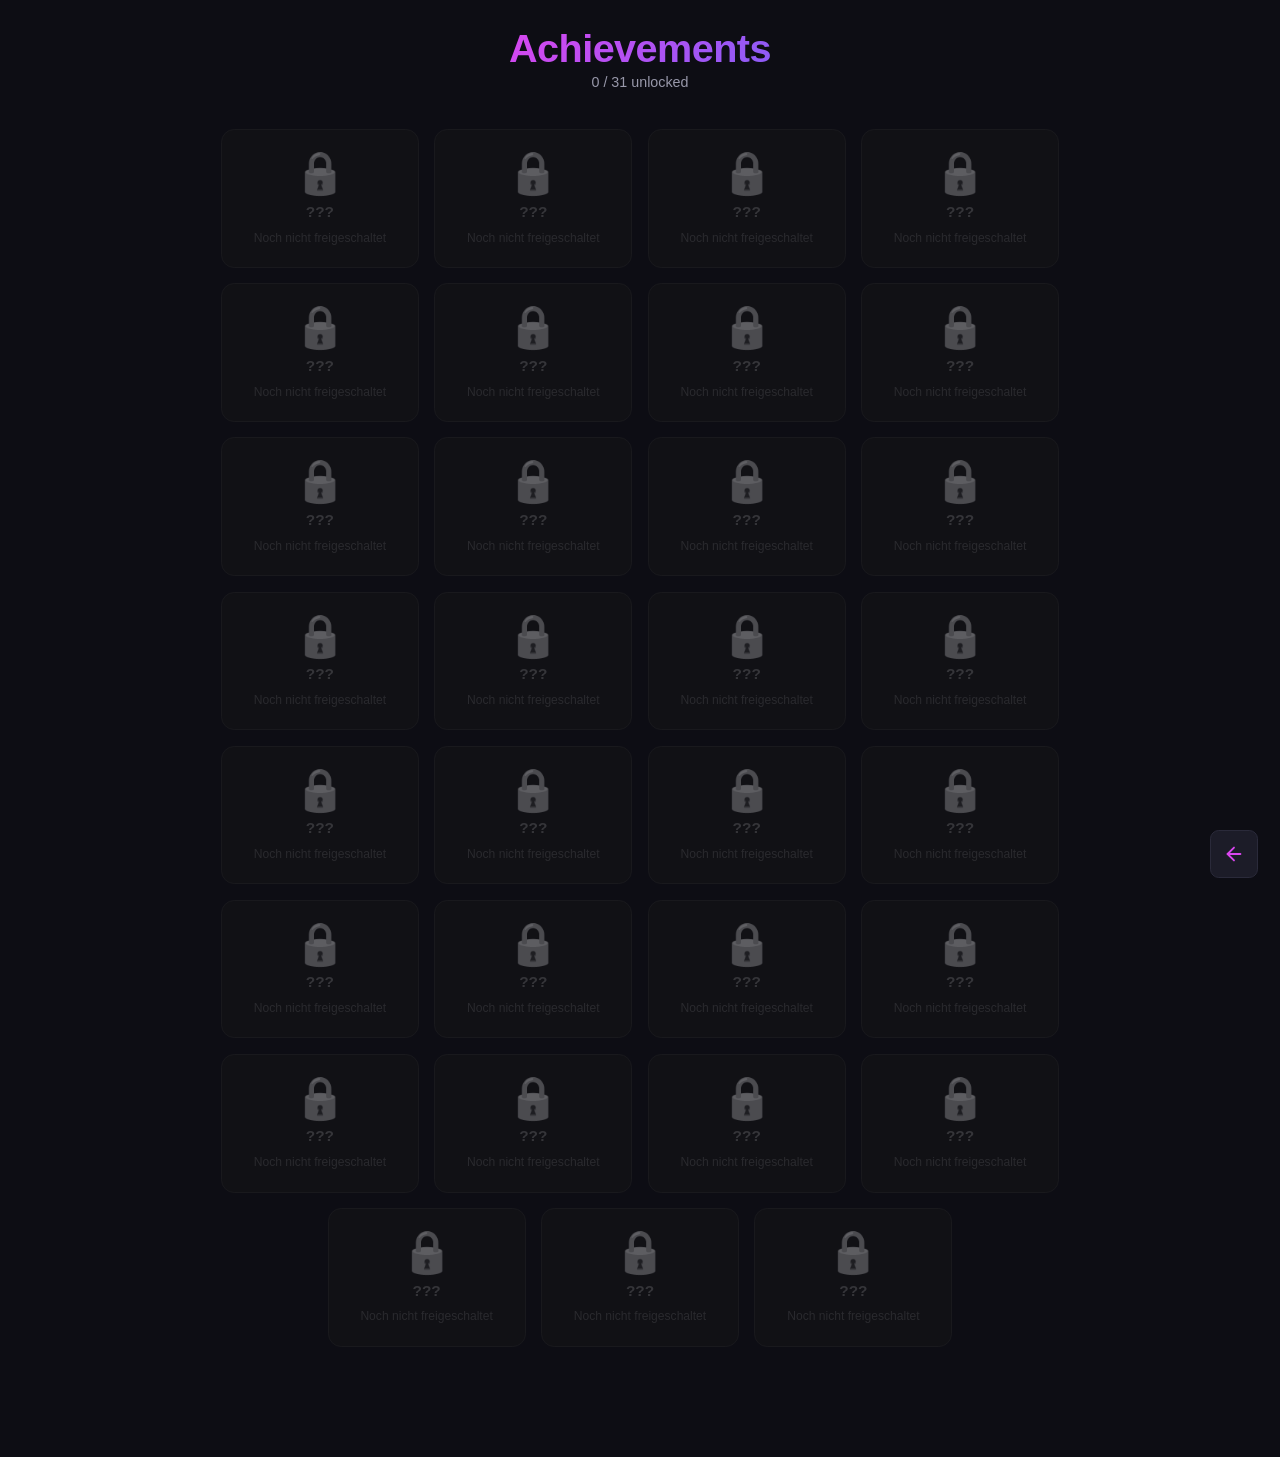
==== commit fc1abfa1: "Patch V10.0" ====
--- a/achievements.html
+++ b/achievements.html
@@ -2,6 +2,12 @@
 <html lang="de">
 <head>
     <meta charset="UTF-8">
+    <meta name="viewport" content="width=device-width, initial-scale=1, viewport-fit=cover">
+    <meta name="theme-color" content="#0d0d14">
+    <meta name="apple-mobile-web-app-capable" content="yes">
+    <link rel="manifest" href="manifest.webmanifest">
+    <link rel="apple-touch-icon" href="assets/icon-192.png">
+    <script src="pwa.js" defer></script>
     <title>Achievements – Ani Ranker</title>
     <link rel="icon" type="image/png" href="assets/icon.png">
     <link rel="stylesheet" href="style.css">
@@ -109,7 +115,7 @@
 
 <div class="ach-grid" id="ach-grid"></div>
 
-<a href="index.html"><button class="back-btn">Back</button></a>
+<a href="index.html"><button class="back-btn" aria-label="Zurück" title="Zurück"><svg xmlns="http://www.w3.org/2000/svg" width="20" height="20" viewBox="0 0 24 24" fill="none" stroke="currentColor" stroke-width="2" stroke-linecap="round" stroke-linejoin="round" aria-hidden="true"><path d="m12 19-7-7 7-7"/><path d="M19 12H5"/></svg></button></a>
 
 <script src="achievements.js"></script>
 <script>
--- a/style.css
+++ b/style.css
@@ -29,6 +29,15 @@
     box-sizing: border-box;
 }
 
+html {
+    scrollbar-width: none;
+    -ms-overflow-style: none;
+}
+
+html::-webkit-scrollbar {
+    display: none;
+}
+
 body {
     background: var(--bg-dark);
     color: var(--text);
@@ -266,6 +275,12 @@
     position: fixed;
     bottom: 20px;
     right: 20px;
+    width: 44px;
+    height: 44px;
+    padding: 0;
+    display: flex;
+    align-items: center;
+    justify-content: center;
 }
 
 /* ===== SCREENS ===== */
@@ -849,6 +864,304 @@
     color: #86efac;
 }
 
+/* ===== MOBILE PORTRAIT ===== */
+
+@media (max-width: 700px) {
+    html {
+        zoom: 1 !important;
+    }
+
+    body {
+        padding: 0 12px 82px;
+        overflow-x: hidden;
+    }
+
+    h1 {
+        font-size: 28px;
+        margin-top: 18px;
+    }
+
+    button {
+        min-height: 44px;
+        padding: 9px 12px;
+    }
+
+    .back-btn {
+        right: 12px;
+        bottom: 12px;
+    }
+
+    .lexikon-shortcut-link {
+        left: 12px;
+        bottom: 12px;
+    }
+
+    #kmkStartBtn,
+    #startBtn {
+        bottom: 12px;
+    }
+
+    /* Classic: current character above five ranking buttons. */
+    body.classic-page {
+        display: flex;
+        flex-direction: column;
+        align-items: center;
+    }
+
+    .classic-page h1 { order: 1; }
+    .classic-page #image-container { order: 2; }
+    .classic-page #slots { order: 3; }
+
+    .classic-page #image-container img {
+        width: min(52vw, 210px);
+        height: min(68vw, 273px);
+        margin: 12px 0 16px;
+    }
+
+    .classic-page #slots {
+        display: grid;
+        grid-template-columns: repeat(5, minmax(48px, 1fr));
+        gap: 8px;
+        width: min(100%, 390px);
+        margin: 0;
+    }
+
+    .classic-page .slot-name,
+    .classic-page .slot .box {
+        display: none;
+    }
+
+    .classic-page .slot button {
+        width: 100%;
+        min-width: 0;
+        font-size: 16px;
+    }
+
+    .classic-page.classic-complete #image-container { display: none; }
+
+    .classic-page.classic-complete #slots {
+        display: flex;
+        flex-direction: column;
+        gap: 8px;
+        margin-top: 14px;
+    }
+
+    .classic-page.classic-complete .slot {
+        display: grid;
+        grid-template-columns: 44px 58px minmax(0, 1fr);
+        align-items: center;
+        gap: 10px;
+        width: 100%;
+        padding: 7px;
+        border-bottom: 1px solid var(--border);
+    }
+
+    .classic-page.classic-complete .slot button {
+        display: block;
+        grid-column: 1;
+        grid-row: 1;
+        min-height: 40px;
+        padding: 0;
+        opacity: 1;
+        color: var(--accent);
+        background: var(--bg-elevated);
+    }
+
+    .classic-page.classic-complete .slot .box {
+        display: flex;
+        grid-column: 2;
+        grid-row: 1;
+        width: 58px;
+        height: 72px;
+        margin: 0;
+        border-radius: var(--radius-sm);
+    }
+
+    .classic-page.classic-complete .slot-name {
+        display: block;
+        grid-column: 3;
+        grid-row: 1;
+        max-width: none;
+        margin: 0;
+        text-align: left;
+        font-size: 14px;
+        color: var(--text);
+        white-space: normal;
+    }
+
+    /* Keep all three KMK choices visible without horizontal scrolling. */
+    #kmk-container {
+        gap: 4px;
+        width: 100%;
+        margin-top: 18px;
+    }
+
+    .kmk-card {
+        width: 33.333%;
+        min-width: 0;
+        padding: 3px;
+    }
+
+    .kmk-char-name {
+        width: 100%;
+        min-height: 34px;
+        font-size: 11px !important;
+    }
+
+    .kmk-box {
+        width: 100%;
+        height: auto;
+        aspect-ratio: 10 / 13;
+        margin-bottom: 6px;
+    }
+
+    .kmk-buttons {
+        flex-direction: column;
+        width: 100%;
+        gap: 5px;
+        margin-top: 2px;
+    }
+
+    .kmk-buttons button {
+        width: 100%;
+        min-height: 38px;
+        padding: 6px 2px;
+        font-size: 11px;
+    }
+
+    /* Top 10 stays head-to-head, scaled for portrait screens. */
+    #top10-progress {
+        margin-bottom: 8px !important;
+    }
+
+    #top10-arena {
+        gap: 10px !important;
+        width: 100%;
+        margin-top: 8px !important;
+    }
+
+    .top10-card {
+        min-width: 0;
+        flex: 1;
+        gap: 8px !important;
+    }
+
+    .top10-img-wrap {
+        width: 100% !important;
+        height: auto !important;
+        aspect-ratio: 9 / 11;
+    }
+
+    .top10-card-name {
+        max-width: 100% !important;
+        min-height: 36px;
+        font-size: 12px !important;
+    }
+
+    #top10-vs {
+        flex: 0 0 auto;
+        font-size: 18px !important;
+    }
+
+    .top10-pyramid-row {
+        width: 100%;
+        gap: 6px !important;
+        align-items: flex-start !important;
+    }
+
+    .top10-result-card {
+        min-width: 0;
+        flex: 1;
+    }
+
+    .top10-result-img,
+    .top10-result-img.gold,
+    .top10-result-img.silver,
+    .top10-result-img.bronze {
+        width: min(100%, 92px) !important;
+        height: auto !important;
+        aspect-ratio: 9 / 11;
+    }
+
+    .top10-result-name {
+        max-width: 100% !important;
+        font-size: 10px !important;
+    }
+
+    /* Anidle results become labeled cells instead of a wide table. */
+    #hints-area {
+        gap: 6px;
+        margin: 10px 0;
+    }
+
+    .hint-box {
+        min-width: 0;
+        width: 100%;
+        padding: 8px 10px;
+        font-size: 12px;
+    }
+
+    #anidle-input-area {
+        width: 100%;
+        margin-top: 12px;
+    }
+
+    #autocomplete-wrapper {
+        min-width: 0;
+        flex: 1;
+    }
+
+    #guess-btn-wrap {
+        gap: 5px;
+    }
+
+    #guess-btn {
+        padding-inline: 12px;
+    }
+
+    #attribute-headers {
+        display: none;
+    }
+
+    #guess-list {
+        margin-top: 16px;
+    }
+
+    #guess-list .guess-row {
+        display: grid;
+        grid-template-columns: 1fr 1fr;
+        gap: 6px;
+        padding: 10px 0;
+        margin: 0;
+        border-top: 1px solid var(--border);
+    }
+
+    #guess-list .guess-cell {
+        width: auto;
+        min-height: 68px;
+        flex-direction: column;
+        gap: 4px;
+        font-size: 12px;
+    }
+
+    #guess-list .guess-cell::before {
+        color: currentColor;
+        opacity: 0.7;
+        font-size: 9px;
+        font-weight: 700;
+        text-transform: uppercase;
+    }
+
+    #guess-list .guess-cell:nth-child(1)::before { content: "Image"; }
+    #guess-list .guess-cell:nth-child(2)::before { content: "Name"; }
+    #guess-list .guess-cell:nth-child(3)::before { content: "Anime"; }
+    #guess-list .guess-cell:nth-child(4)::before { content: "Genre"; }
+    #guess-list .guess-cell:nth-child(5)::before { content: "Gender"; }
+    #guess-list .guess-cell:nth-child(6)::before { content: "Age"; }
+    #guess-list .guess-cell:nth-child(7)::before { content: "Height"; }
+    #guess-list .guess-cell:nth-child(8)::before { content: "Haircolor"; }
+}
+
 .hint-lock-text { font-size: 13px; }
 
 .hint-btn {
@@ -1169,3 +1482,159 @@
     color: var(--text-muted);
 }
 
+/* ===== DAILY CHALLENGE ===== */
+
+.daily-page {
+    display: flex;
+    flex-direction: column;
+    align-items: center;
+    padding: 0 16px 82px;
+}
+
+#daily-date {
+    margin: 0 0 24px;
+    color: var(--text-muted);
+    text-transform: capitalize;
+}
+
+#daily-progress {
+    width: min(100%, 520px);
+    border-top: 1px solid var(--border);
+}
+
+.daily-progress-row {
+    display: grid;
+    grid-template-columns: 42px minmax(0, 1fr) auto;
+    align-items: center;
+    gap: 12px;
+    min-height: 64px;
+    padding: 8px 4px;
+    border-bottom: 1px solid var(--border);
+    text-align: left;
+}
+
+.daily-step-number {
+    width: 34px;
+    height: 34px;
+    display: flex;
+    align-items: center;
+    justify-content: center;
+    border: 1.5px solid var(--border);
+    border-radius: 50%;
+    color: var(--text-dim);
+    font-weight: 700;
+}
+
+.daily-progress-row.complete .daily-step-number {
+    border-color: #22c55e;
+    color: #86efac;
+    background: rgba(34, 197, 94, 0.12);
+}
+
+.daily-step-label {
+    color: var(--text);
+    font-weight: 600;
+}
+
+.daily-step-status {
+    color: var(--text-dim);
+    font-size: 12px;
+}
+
+.daily-progress-row.complete .daily-step-status {
+    color: #86efac;
+}
+
+#daily-start-link {
+    margin-top: 24px;
+    text-decoration: none;
+}
+
+#daily-start-btn,
+#daily-copy-all {
+    min-width: 190px;
+}
+
+#daily-copy-all {
+    margin-top: 24px;
+}
+
+#daily-copy-all.copied {
+    border-color: #22c55e;
+    color: #86efac;
+}
+
+.daily-next-link {
+    position: fixed;
+    bottom: 20px;
+    left: 50%;
+    z-index: 50;
+    transform: translateX(-50%);
+    text-decoration: none;
+}
+
+.daily-next-inline {
+    text-decoration: none;
+}
+
+body.daily-run #classic-copy-btn,
+body.daily-run #top10-copy-btn,
+body.daily-run #top10-restart-btn {
+    display: none !important;
+}
+
+@media (max-width: 700px) {
+    .daily-progress-row {
+        grid-template-columns: 38px minmax(0, 1fr) auto;
+        gap: 8px;
+    }
+
+    .daily-step-status {
+        font-size: 11px;
+    }
+
+    .daily-next-link {
+        bottom: 12px;
+    }
+
+    #conn-grid {
+        grid-template-columns: repeat(4, minmax(0, 1fr));
+        gap: 5px;
+        width: 100%;
+    }
+
+    .conn-cell {
+        width: 100%;
+        height: auto;
+        aspect-ratio: 11 / 13;
+        border-radius: var(--radius-sm);
+    }
+
+    #conn-controls,
+    .conn-solved-row {
+        width: 100%;
+    }
+
+    .conn-solved-row {
+        gap: 8px;
+        padding: 8px;
+    }
+
+    .conn-solved-label {
+        min-width: 96px;
+        font-size: 11px;
+    }
+
+    .conn-solved-chars {
+        min-width: 0;
+        flex: 1;
+        gap: 4px;
+    }
+
+    .conn-solved-chars img {
+        width: calc((100% - 12px) / 4);
+        height: auto;
+        aspect-ratio: 10 / 13;
+    }
+}
+
